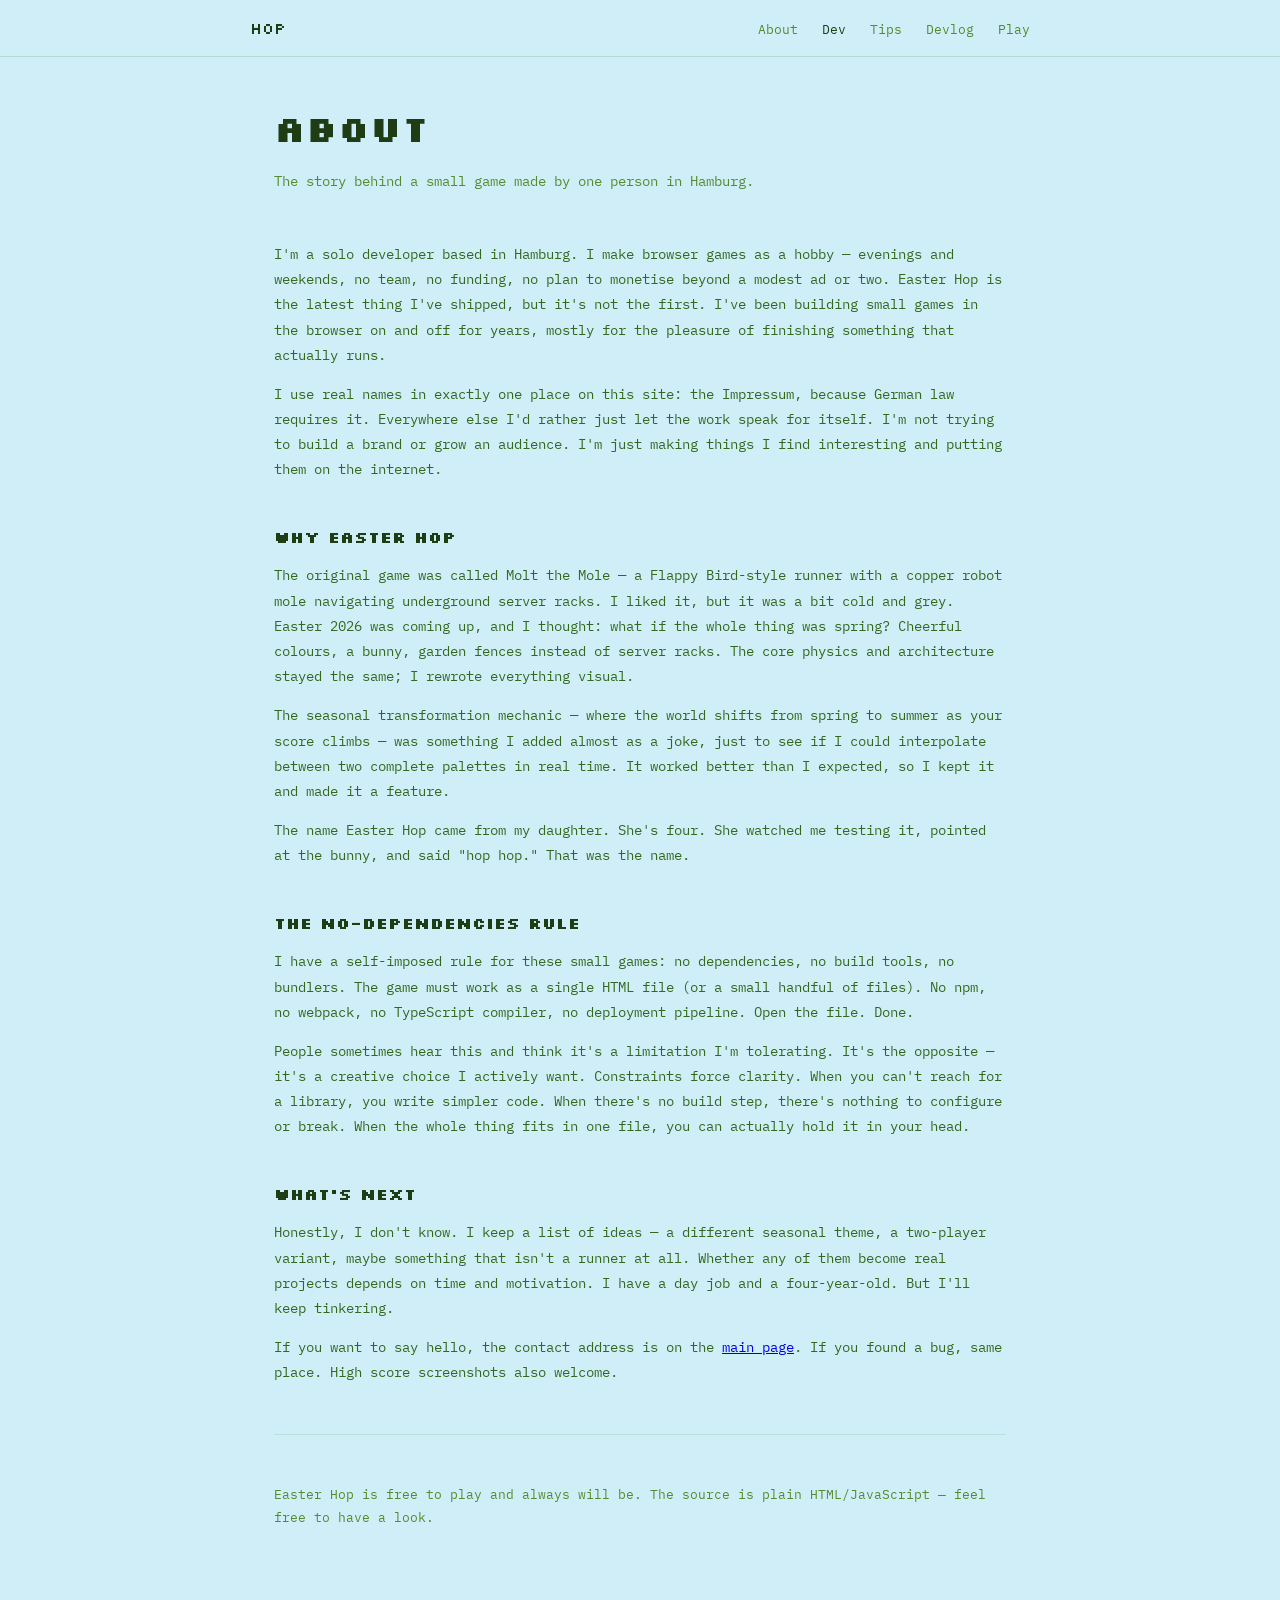
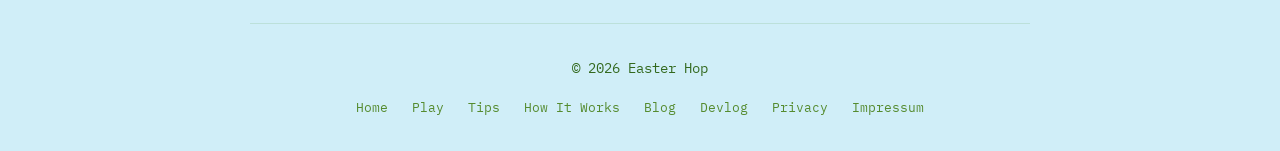
==== about.html @ 8437d34b "Add about page with solo dev origin story" ====
<!DOCTYPE html>
<html lang="en">
<head>
<meta charset="UTF-8">
<meta name="viewport" content="width=device-width, initial-scale=1.0">
<title>About — Easter Hop</title>
<meta name="description" content="The story behind Easter Hop — a solo indie browser game built in Hamburg with vanilla JavaScript and no dependencies.">
<link rel="preconnect" href="https://fonts.googleapis.com">
<link rel="preconnect" href="https://fonts.gstatic.com" crossorigin>
<link href="https://fonts.googleapis.com/css2?family=Silkscreen:wght@400;700&family=IBM+Plex+Mono:wght@400;500;600&display=swap" rel="stylesheet">
<style>
  :root {
    --spring-sky:    #d0eef8;
    --spring-green:  #4a8c30;
    --spring-dark:   #1e3d14;
    --blossom-pink:  #f48fb1;
    --text-primary:  #33691e;
    --text-muted:    #558b2f;
    --font-display:  'Silkscreen', cursive;
    --font-body:     'IBM Plex Mono', monospace;
  }
  * { margin: 0; padding: 0; box-sizing: border-box; }
  html { scroll-behavior: smooth; background: var(--spring-sky); }
  body {
    font-family: var(--font-body);
    color: var(--text-primary);
    background: var(--spring-sky);
    line-height: 1.8;
  }
  nav {
    position: fixed;
    top: 0; left: 0; right: 0;
    z-index: 100;
    background: rgba(208, 238, 248, 0.92);
    backdrop-filter: blur(10px);
    border-bottom: 1px solid rgba(74, 140, 48, 0.2);
    padding: 0 24px;
  }
  nav .nav-inner {
    max-width: 780px;
    margin: 0 auto;
    display: flex;
    align-items: center;
    justify-content: space-between;
    height: 56px;
  }
  nav .logo { font-family: var(--font-display); font-size: 16px; color: var(--spring-dark); text-decoration: none; }
  nav .nav-links { list-style: none; display: flex; gap: 24px; }
  nav .nav-links a { text-decoration: none; color: var(--text-muted); font-size: 13px; }
  nav .nav-links a:hover { color: var(--spring-dark); }
  main {
    max-width: 780px;
    margin: 0 auto;
    padding: 96px 24px 80px;
  }
  .page-title {
    font-family: var(--font-display);
    font-size: clamp(24px, 5vw, 36px);
    color: var(--spring-dark);
    margin-bottom: 8px;
  }
  .page-subtitle {
    color: var(--text-muted);
    font-size: 14px;
    margin-bottom: 48px;
  }
  h2 {
    font-family: var(--font-display);
    font-size: 16px;
    color: var(--spring-dark);
    margin: 40px 0 12px;
  }
  p { font-size: 14px; margin-bottom: 14px; color: var(--text-primary); }
  .divider {
    border: none;
    border-top: 1px solid rgba(74, 140, 48, 0.15);
    margin: 48px 0;
  }
  footer {
    text-align: center;
    padding: 32px 24px;
    font-size: 13px;
    color: var(--text-muted);
    border-top: 1px solid rgba(74, 140, 48, 0.15);
    max-width: 780px;
    margin: 0 auto;
  }
  footer a { color: var(--text-muted); text-decoration: none; margin: 0 8px; }
  footer a:hover { color: var(--spring-dark); }
</style>
</head>
<body>

<nav>
  <div class="nav-inner">
    <a href="index.html" class="logo">HOP</a>
    <ul class="nav-links">
      <li><a href="index.html#about">About</a></li>
      <li><a href="about.html" style="color: var(--spring-dark);">Dev</a></li>
      <li><a href="tips.html">Tips</a></li>
      <li><a href="devlog.html">Devlog</a></li>
      <li><a href="play.html" style="color: var(--spring-green);">Play</a></li>
    </ul>
  </div>
</nav>

<main>
  <h1 class="page-title">About</h1>
  <p class="page-subtitle">The story behind a small game made by one person in Hamburg.</p>

  <p>I'm a solo developer based in Hamburg. I make browser games as a hobby — evenings and weekends, no team, no funding, no plan to monetise beyond a modest ad or two. Easter Hop is the latest thing I've shipped, but it's not the first. I've been building small games in the browser on and off for years, mostly for the pleasure of finishing something that actually runs.</p>

  <p>I use real names in exactly one place on this site: the Impressum, because German law requires it. Everywhere else I'd rather just let the work speak for itself. I'm not trying to build a brand or grow an audience. I'm just making things I find interesting and putting them on the internet.</p>

  <h2>Why Easter Hop</h2>
  <p>The original game was called Molt the Mole — a Flappy Bird-style runner with a copper robot mole navigating underground server racks. I liked it, but it was a bit cold and grey. Easter 2026 was coming up, and I thought: what if the whole thing was spring? Cheerful colours, a bunny, garden fences instead of server racks. The core physics and architecture stayed the same; I rewrote everything visual.</p>
  <p>The seasonal transformation mechanic — where the world shifts from spring to summer as your score climbs — was something I added almost as a joke, just to see if I could interpolate between two complete palettes in real time. It worked better than I expected, so I kept it and made it a feature.</p>
  <p>The name Easter Hop came from my daughter. She's four. She watched me testing it, pointed at the bunny, and said "hop hop." That was the name.</p>

  <h2>The no-dependencies rule</h2>
  <p>I have a self-imposed rule for these small games: no dependencies, no build tools, no bundlers. The game must work as a single HTML file (or a small handful of files). No npm, no webpack, no TypeScript compiler, no deployment pipeline. Open the file. Done.</p>
  <p>People sometimes hear this and think it's a limitation I'm tolerating. It's the opposite — it's a creative choice I actively want. Constraints force clarity. When you can't reach for a library, you write simpler code. When there's no build step, there's nothing to configure or break. When the whole thing fits in one file, you can actually hold it in your head.</p>

  <h2>What's next</h2>
  <p>Honestly, I don't know. I keep a list of ideas — a different seasonal theme, a two-player variant, maybe something that isn't a runner at all. Whether any of them become real projects depends on time and motivation. I have a day job and a four-year-old. But I'll keep tinkering.</p>
  <p>If you want to say hello, the contact address is on the <a href="index.html#contact">main page</a>. If you found a bug, same place. High score screenshots also welcome.</p>

  <hr class="divider">

  <p style="font-size: 13px; color: var(--text-muted);">Easter Hop is free to play and always will be. The source is plain HTML/JavaScript — feel free to have a look.</p>
</main>

<footer>
  <p>&copy; 2026 Easter Hop</p>
  <a href="index.html">Home</a>
  <a href="play.html">Play</a>
  <a href="tips.html">Tips</a>
  <a href="tech.html">How It Works</a>
  <a href="blog-browser-games.html">Blog</a>
  <a href="devlog.html">Devlog</a>
  <a href="index.html#privacy">Privacy</a>
  <a href="index.html#impressum">Impressum</a>
</footer>

</body>
</html>
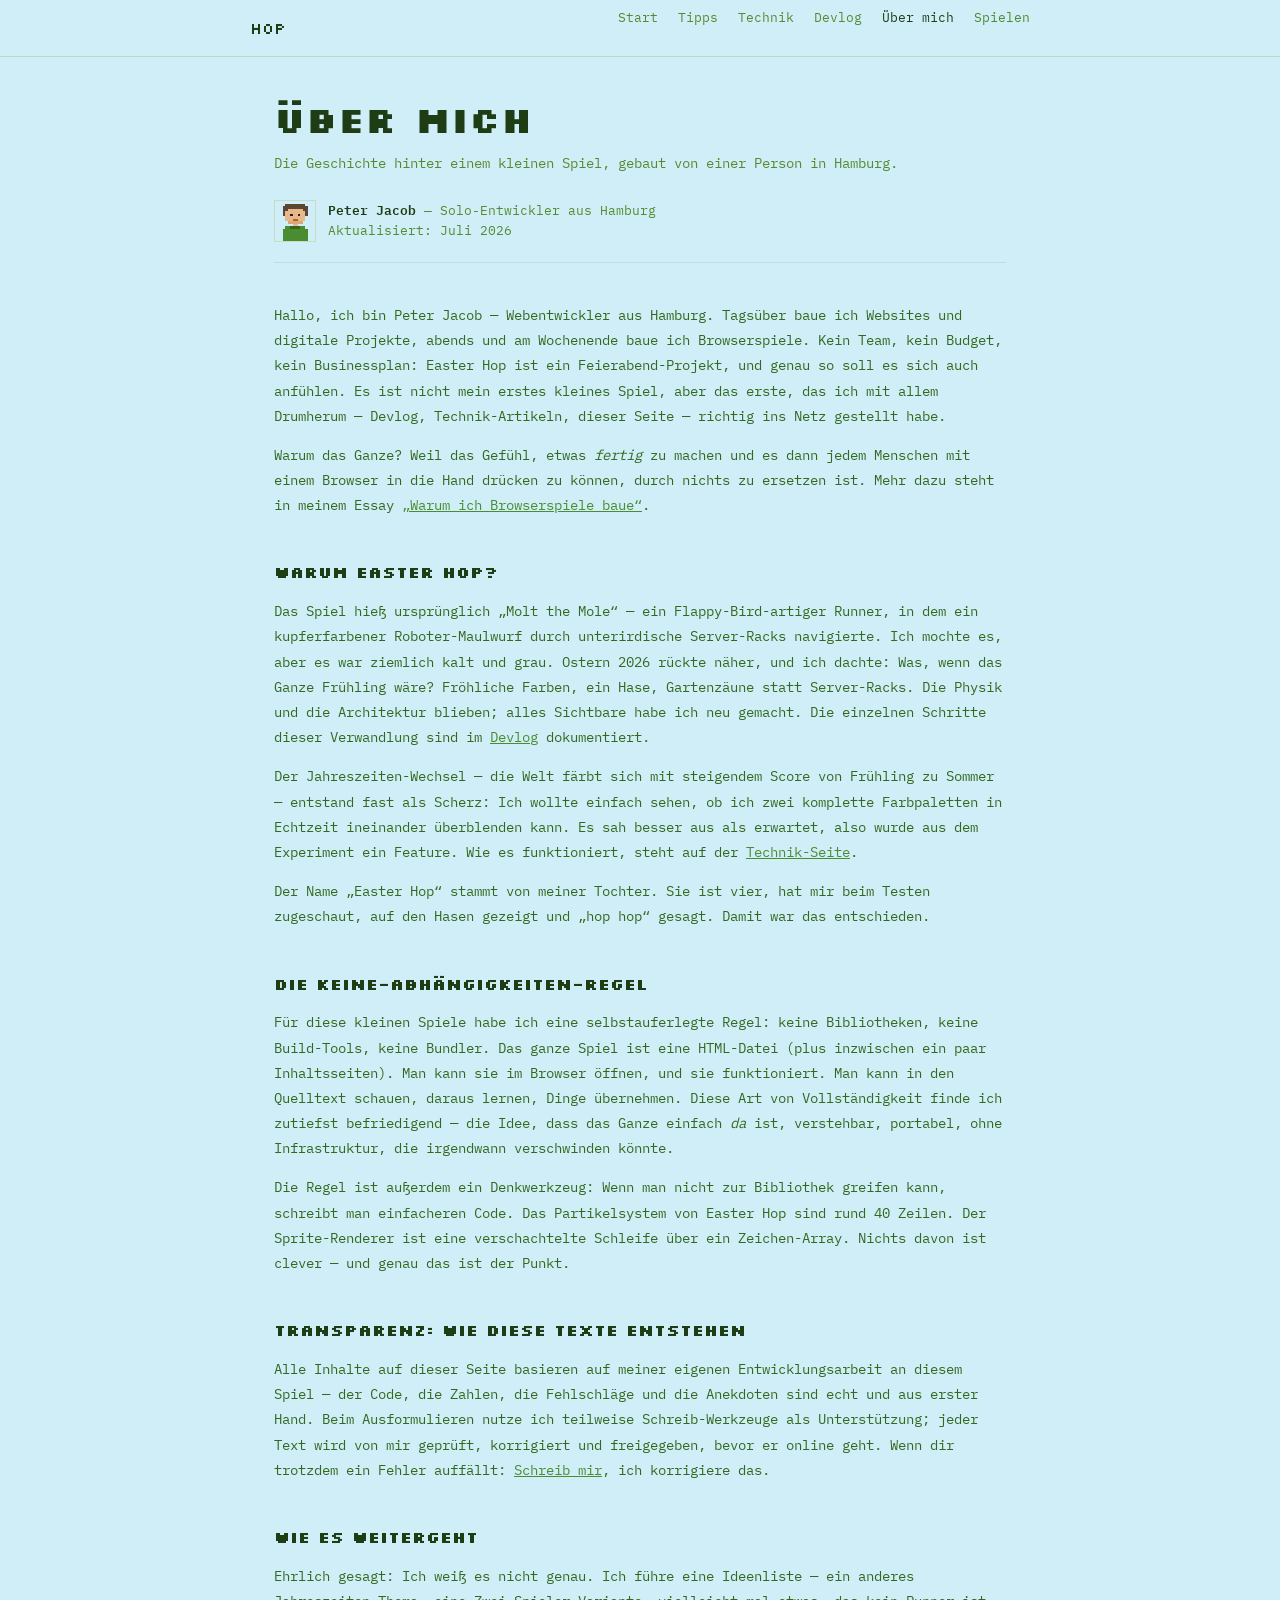
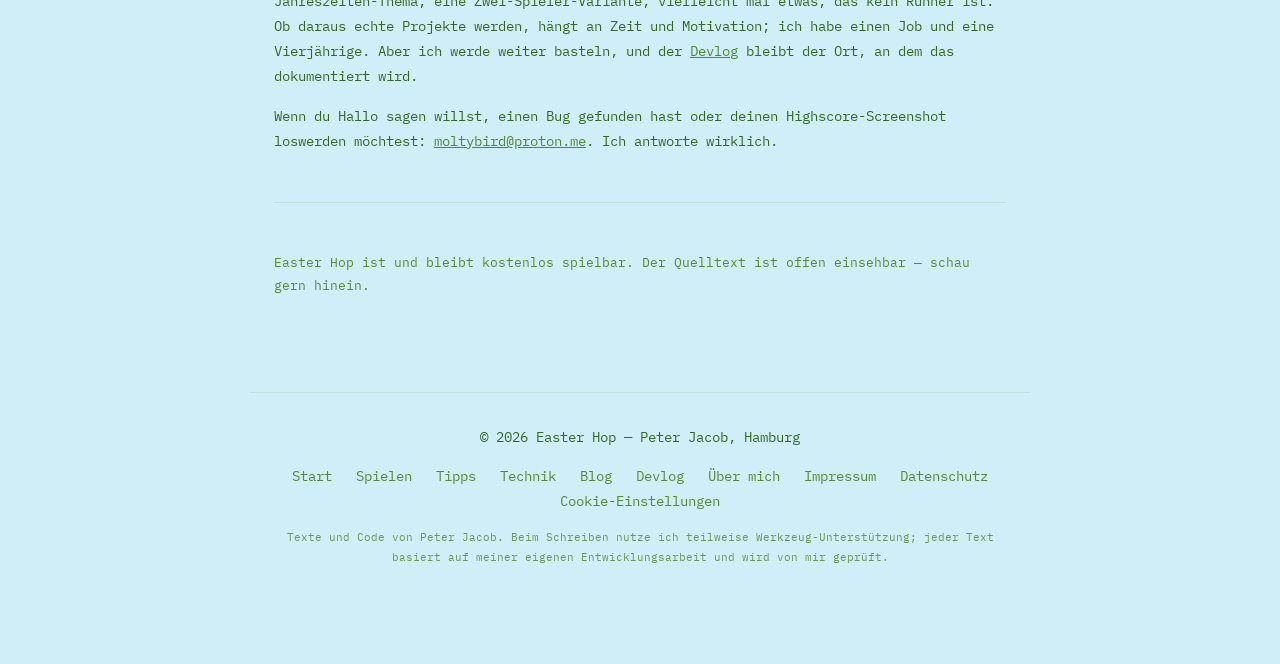
==== commit 17371d5d: "Rewrite content pages in German with bylines and real game data tipps/technik/ueber-mich/warum-brows" ====
--- a/about.html
+++ b/about.html
@@ -1,146 +1,13 @@
 <!DOCTYPE html>
-<html lang="en">
+<html lang="de">
 <head>
 <meta charset="UTF-8">
-<meta name="viewport" content="width=device-width, initial-scale=1.0">
-<title>About — Easter Hop</title>
-<meta name="description" content="The story behind Easter Hop — a solo indie browser game built in Hamburg with vanilla JavaScript and no dependencies.">
-<link rel="preconnect" href="https://fonts.googleapis.com">
-<link rel="preconnect" href="https://fonts.gstatic.com" crossorigin>
-<link href="https://fonts.googleapis.com/css2?family=Silkscreen:wght@400;700&family=IBM+Plex+Mono:wght@400;500;600&display=swap" rel="stylesheet">
-<style>
-  :root {
-    --spring-sky:    #d0eef8;
-    --spring-green:  #4a8c30;
-    --spring-dark:   #1e3d14;
-    --blossom-pink:  #f48fb1;
-    --text-primary:  #33691e;
-    --text-muted:    #558b2f;
-    --font-display:  'Silkscreen', cursive;
-    --font-body:     'IBM Plex Mono', monospace;
-  }
-  * { margin: 0; padding: 0; box-sizing: border-box; }
-  html { scroll-behavior: smooth; background: var(--spring-sky); }
-  body {
-    font-family: var(--font-body);
-    color: var(--text-primary);
-    background: var(--spring-sky);
-    line-height: 1.8;
-  }
-  nav {
-    position: fixed;
-    top: 0; left: 0; right: 0;
-    z-index: 100;
-    background: rgba(208, 238, 248, 0.92);
-    backdrop-filter: blur(10px);
-    border-bottom: 1px solid rgba(74, 140, 48, 0.2);
-    padding: 0 24px;
-  }
-  nav .nav-inner {
-    max-width: 780px;
-    margin: 0 auto;
-    display: flex;
-    align-items: center;
-    justify-content: space-between;
-    height: 56px;
-  }
-  nav .logo { font-family: var(--font-display); font-size: 16px; color: var(--spring-dark); text-decoration: none; }
-  nav .nav-links { list-style: none; display: flex; gap: 24px; }
-  nav .nav-links a { text-decoration: none; color: var(--text-muted); font-size: 13px; }
-  nav .nav-links a:hover { color: var(--spring-dark); }
-  main {
-    max-width: 780px;
-    margin: 0 auto;
-    padding: 96px 24px 80px;
-  }
-  .page-title {
-    font-family: var(--font-display);
-    font-size: clamp(24px, 5vw, 36px);
-    color: var(--spring-dark);
-    margin-bottom: 8px;
-  }
-  .page-subtitle {
-    color: var(--text-muted);
-    font-size: 14px;
-    margin-bottom: 48px;
-  }
-  h2 {
-    font-family: var(--font-display);
-    font-size: 16px;
-    color: var(--spring-dark);
-    margin: 40px 0 12px;
-  }
-  p { font-size: 14px; margin-bottom: 14px; color: var(--text-primary); }
-  .divider {
-    border: none;
-    border-top: 1px solid rgba(74, 140, 48, 0.15);
-    margin: 48px 0;
-  }
-  footer {
-    text-align: center;
-    padding: 32px 24px;
-    font-size: 13px;
-    color: var(--text-muted);
-    border-top: 1px solid rgba(74, 140, 48, 0.15);
-    max-width: 780px;
-    margin: 0 auto;
-  }
-  footer a { color: var(--text-muted); text-decoration: none; margin: 0 8px; }
-  footer a:hover { color: var(--spring-dark); }
-</style>
+<meta http-equiv="refresh" content="0; url=./ueber-mich.html">
+<link rel="canonical" href="https://www.hopzy.de/ueber-mich.html">
+<meta name="robots" content="noindex">
+<title>Weiterleitung — Easter Hop</title>
 </head>
 <body>
-
-<nav>
-  <div class="nav-inner">
-    <a href="index.html" class="logo">HOP</a>
-    <ul class="nav-links">
-      <li><a href="index.html#about">About</a></li>
-      <li><a href="about.html" style="color: var(--spring-dark);">Dev</a></li>
-      <li><a href="tips.html">Tips</a></li>
-      <li><a href="devlog.html">Devlog</a></li>
-      <li><a href="play.html" style="color: var(--spring-green);">Play</a></li>
-    </ul>
-  </div>
-</nav>
-
-<main>
-  <h1 class="page-title">About</h1>
-  <p class="page-subtitle">The story behind a small game made by one person in Hamburg.</p>
-
-  <p>I'm a solo developer based in Hamburg. I make browser games as a hobby — evenings and weekends, no team, no funding, no plan to monetise beyond a modest ad or two. Easter Hop is the latest thing I've shipped, but it's not the first. I've been building small games in the browser on and off for years, mostly for the pleasure of finishing something that actually runs.</p>
-
-  <p>I use real names in exactly one place on this site: the Impressum, because German law requires it. Everywhere else I'd rather just let the work speak for itself. I'm not trying to build a brand or grow an audience. I'm just making things I find interesting and putting them on the internet.</p>
-
-  <h2>Why Easter Hop</h2>
-  <p>The original game was called Molt the Mole — a Flappy Bird-style runner with a copper robot mole navigating underground server racks. I liked it, but it was a bit cold and grey. Easter 2026 was coming up, and I thought: what if the whole thing was spring? Cheerful colours, a bunny, garden fences instead of server racks. The core physics and architecture stayed the same; I rewrote everything visual.</p>
-  <p>The seasonal transformation mechanic — where the world shifts from spring to summer as your score climbs — was something I added almost as a joke, just to see if I could interpolate between two complete palettes in real time. It worked better than I expected, so I kept it and made it a feature.</p>
-  <p>The name Easter Hop came from my daughter. She's four. She watched me testing it, pointed at the bunny, and said "hop hop." That was the name.</p>
-
-  <h2>The no-dependencies rule</h2>
-  <p>I have a self-imposed rule for these small games: no dependencies, no build tools, no bundlers. The game must work as a single HTML file (or a small handful of files). No npm, no webpack, no TypeScript compiler, no deployment pipeline. Open the file. Done.</p>
-  <p>People sometimes hear this and think it's a limitation I'm tolerating. It's the opposite — it's a creative choice I actively want. Constraints force clarity. When you can't reach for a library, you write simpler code. When there's no build step, there's nothing to configure or break. When the whole thing fits in one file, you can actually hold it in your head.</p>
-
-  <h2>What's next</h2>
-  <p>Honestly, I don't know. I keep a list of ideas — a different seasonal theme, a two-player variant, maybe something that isn't a runner at all. Whether any of them become real projects depends on time and motivation. I have a day job and a four-year-old. But I'll keep tinkering.</p>
-  <p>If you want to say hello, the contact address is on the <a href="index.html#contact">main page</a>. If you found a bug, same place. High score screenshots also welcome.</p>
-
-  <hr class="divider">
-
-  <p style="font-size: 13px; color: var(--text-muted);">Easter Hop is free to play and always will be. The source is plain HTML/JavaScript — feel free to have a look.</p>
-</main>
-
-<footer>
-  <p>&copy; 2026 Easter Hop</p>
-  <a href="index.html">Home</a>
-  <a href="play.html">Play</a>
-  <a href="tips.html">Tips</a>
-  <a href="tech.html">How It Works</a>
-  <a href="blog-browser-games.html">Blog</a>
-  <a href="devlog.html">Devlog</a>
-  <a href="index.html#privacy">Privacy</a>
-  <a href="index.html#impressum">Impressum</a>
-</footer>
-
+<p>Diese Seite ist umgezogen: <a href="./ueber-mich.html">Über mich</a></p>
 </body>
-</html>+</html>
